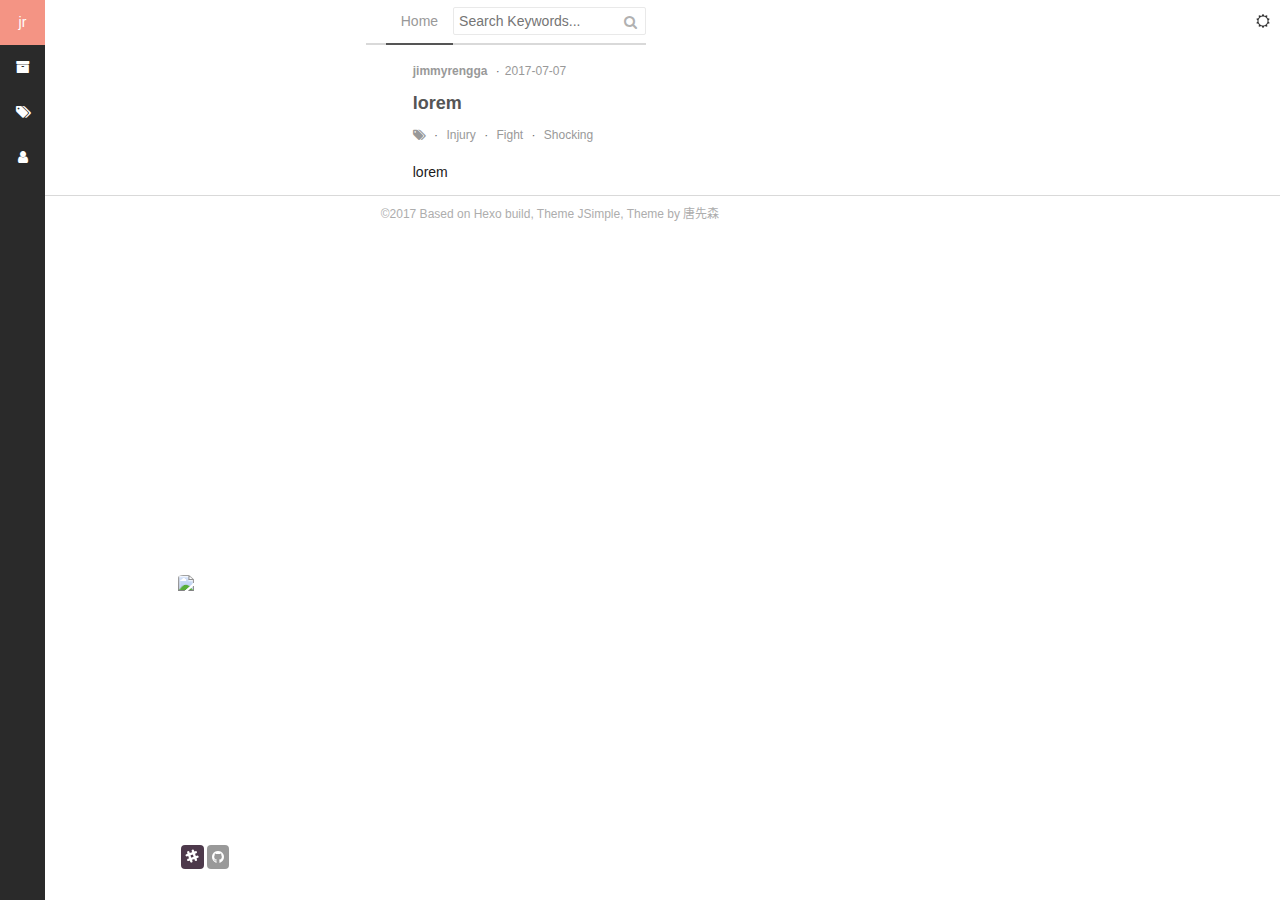
==== index.html @ e2e19367 "Site updated: 2017-07-07 08:53:59" ====
<!DOCTYPE HTML>
<html class="no-js" lang="zh-CN">
<head>
    <!--[if lte IE 9]>
<meta http-equiv="refresh" content="0;url=http://jimmyrengga.github.io/warn.html">
<![endif]-->
<meta charset="utf-8">

<meta http-equiv="X-UA-Compatible" content="IE=Edge">
<meta name="renderer" content="webkit">
<meta name="viewport" content="width=device-width, initial-scale=1.0,user-scalable=no">
<meta http-equiv="mobile-agent" content="format=html5; url=http://jimmyrengga.github.io">
<meta name="author" content="Jimmy Rengga">
<link rel="stylesheet" href="/css/SimpleStyle.css">

<link rel="shortcut icon" href="/images/favicon.ico">


<title>jimmyrengga&#39;s</title>

<meta name="keywords" content="undefined">

<meta name="description " content="null">
</head>
<body>
<div id="nav">
    <nav class="nav-menu">
        <a class="site-name current" href="/" title="jr">jr</a>
        <a class="site-index current" href="/"><i class="fa fa-home"></i><span>Home</span></a>
        <a href="/archives" title="Archives"><i class="fa fa-archives"></i><span>Archives</span></a>
        <a href="/tags" title="Tags"><i class="fa fa-tags"></i><span>Tags</span></a>
        <a href="/about" title="About"><i class="fa fa-user"></i><span>About</span></a>
    </nav>
</div>
<div class="nav-user">
    <a class="btn-search" href="#"><i class="fa fa-search"></i></a>
    <a class="btn-read-mode" href="#"><i class="fa fa-sun-o"></i></a>
</div>
<div id="wrapper" class="clearfix">
    <div id="body">
        <div class="main" id="main">
            <div id="cover">
    <div class="cover-img"></div>
    <div class="cover-info">
        <img class="avatar" width="100" src="https://www.gravatar.com/avatar/cb258a797e706558f2f74af4d07967ca" alt="avatar" />
        <h1>Sometimes Later Becomes Never</h1>
        <br/>
        <p>[at] jimmyrengga</p>
        <p>&nbsp;</p>
        <div class="cover-sns">
            <div class="btn btn-slack">
                <a href="https://join.slack.com/readseek/signup" target="_blank" rel="nofollow"><i class="fa fa-slack"></i></a>
            </div>
            <div class="btn btn-github">
                <a href="https://github.com/"  target="_blank" rel="nofollow"><i class="fa fa-github"></i></a>
            </div>
        </div>
    </div>
</div>
            <div class="page-title">
    <ul>
        <li class="active">
            <a href="/" data-name="Recent">Home</a>
        </li>
        
        <li class="page-search">
    <form id="search" class="search-form">
        <label for="s" class="sr-only">Search Keywords...</label>
        <input class="search-field" type="text" name="s" class="text" placeholder="Search Keywords..." />
        <button type="submit" class="search-form-submit" title="Search"><i class="fa fa-search"></i></button>
    </form>
    <div class="ins-search">
    <div class="ins-search-mask"></div>
    <div class="ins-search-container">
        <div class="ins-input-wrapper">
            <input type="text" class="ins-search-input" placeholder="Type something..."/>
            <span class="ins-close ins-selectable"><i class="fa fa-times-circle"></i></span>
        </div>
        <div class="ins-section-wrapper">
            <div class="ins-section-container"></div>
        </div>
    </div>
</div>
<script>
(function (window) {
    var INSIGHT_CONFIG = {
        TRANSLATION: {
            POSTS: 'Posts',
            PAGES: 'Pages',
            CATEGORIES: 'Categories',
            TAGS: 'Tags',
            UNTITLED: '(Untitled)',
        },
        ROOT_URL: '/',
        CONTENT_URL: '/content.json',
    };
    window.INSIGHT_CONFIG = INSIGHT_CONFIG;
})(window);
</script>
</li>

    </ul>
</div>
<div class="main-inner">
    
    
    
    
<article class="post">
    
    <div class="post-header">
        <div class="post-meta">
            <a href="about" target="_blank">
                <strong>jimmyrengga</strong>
            </a>
            <em>·</em>2017-07-07
        </div>
        <a class="post-title" href="/2017/07/07/lorem/" target="_blank" title="lorem">lorem</a>
        <div class="post-meta">
            <a href="/tags" target="_blank"><i class="fa fa-tags"></i></a>
            
                <em>·</em>
                <a href="http://jimmyrengga.github.io/tags/Injury/" target="_blank">Injury</a>
            
                <em>·</em>
                <a href="http://jimmyrengga.github.io/tags/Fight/" target="_blank">Fight</a>
            
                <em>·</em>
                <a href="http://jimmyrengga.github.io/tags/Shocking/" target="_blank">Shocking</a>
            
        </div>
    </div>
    <div class="post-desc">
        lorem
    </div>
</article>



    
    
</div>



        </div><!-- end #main-->
    </div><!-- end #body -->
    <footer class="footer">
    <div class="footer-inner">
        <p>
            ©2017 Based on <a href="http://hexo.io" target="_blank">Hexo</a> build, Theme&nbsp<a href="https://github.com/tangkunyin/hexo-theme-jsimple" target="_blank">JSimple</a>, 
            Theme by <a href="https://www.tangkunyin" target="_blank">唐先森</a>
        </p>
        
    </div>
</footer>
<script src="//cdn.bootcss.com/jquery/3.1.1/jquery.min.js"></script>
<script src="/js/InsightSearch.js"></script>
<script src="/js/SimpleCore.js"></script>

</div>
<div class="fixed-btn">
    <a class="btn-gotop" href="javascript:"> <i class="fa fa-angle-up"></i></a>
</div>
<script>
    $(function () {
        SimpleCore.init({
            buildingTime: '07/07/2017',
            current: $('.post-tags').length > 0 ? 'post' : 'archive',
            customImg: '/images/weixin-mp.png'
        });
    });
</script>
</body>
</html>
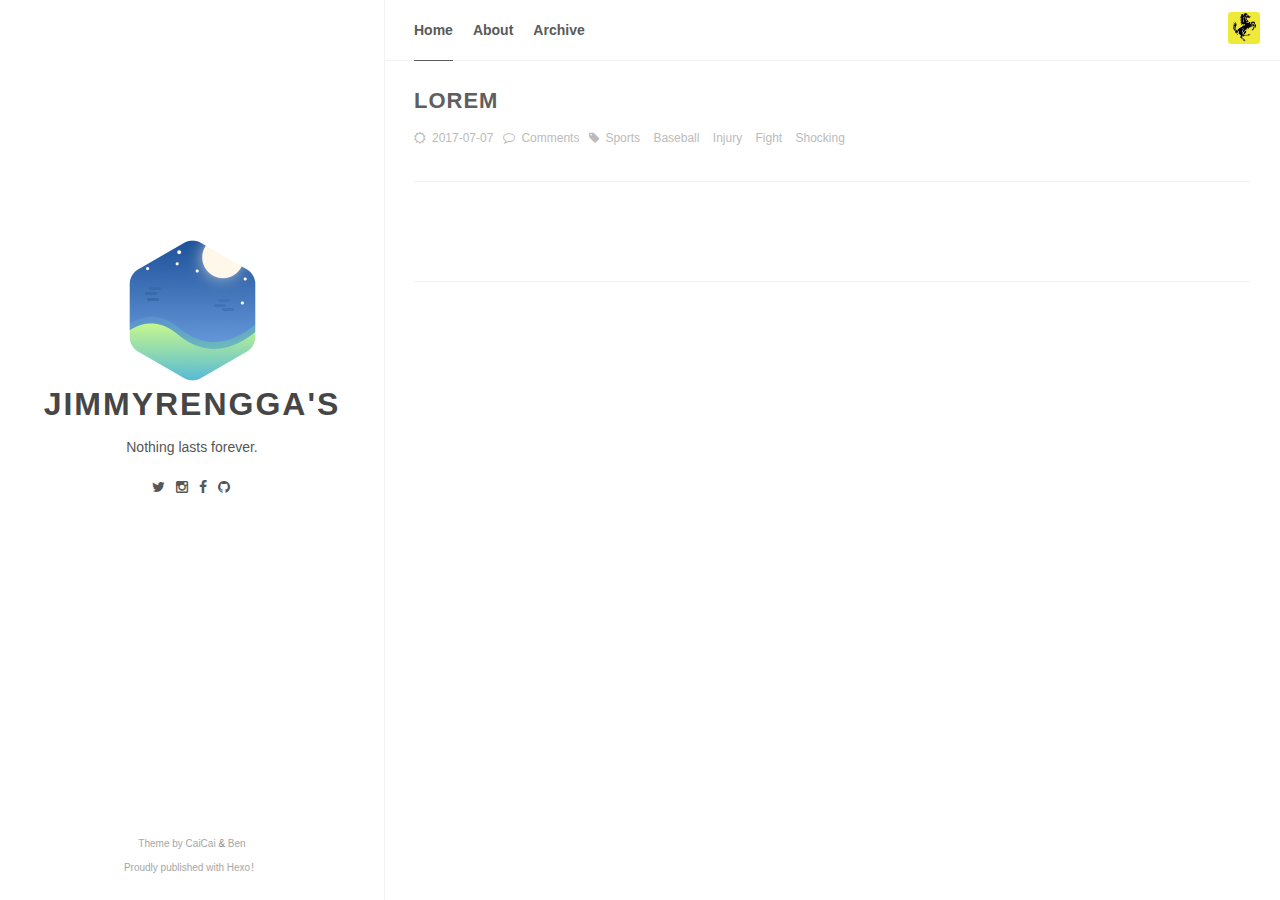
==== commit b0548fa2: "Site updated: 2017-07-08 17:51:43" ====
--- a/index.html
+++ b/index.html
@@ -1,175 +1 @@
-<!DOCTYPE HTML>
-<html class="no-js" lang="zh-CN">
-<head>
-    <!--[if lte IE 9]>
-<meta http-equiv="refresh" content="0;url=http://jimmyrengga.github.io/warn.html">
-<![endif]-->
-<meta charset="utf-8">
-
-<meta http-equiv="X-UA-Compatible" content="IE=Edge">
-<meta name="renderer" content="webkit">
-<meta name="viewport" content="width=device-width, initial-scale=1.0,user-scalable=no">
-<meta http-equiv="mobile-agent" content="format=html5; url=http://jimmyrengga.github.io">
-<meta name="author" content="Jimmy Rengga">
-<link rel="stylesheet" href="/css/SimpleStyle.css">
-
-<link rel="shortcut icon" href="/images/favicon.ico">
-
-
-<title>jimmyrengga&#39;s</title>
-
-<meta name="keywords" content="undefined">
-
-<meta name="description " content="null">
-</head>
-<body>
-<div id="nav">
-    <nav class="nav-menu">
-        <a class="site-name current" href="/" title="jr">jr</a>
-        <a class="site-index current" href="/"><i class="fa fa-home"></i><span>Home</span></a>
-        <a href="/archives" title="Archives"><i class="fa fa-archives"></i><span>Archives</span></a>
-        <a href="/tags" title="Tags"><i class="fa fa-tags"></i><span>Tags</span></a>
-        <a href="/about" title="About"><i class="fa fa-user"></i><span>About</span></a>
-    </nav>
-</div>
-<div class="nav-user">
-    <a class="btn-search" href="#"><i class="fa fa-search"></i></a>
-    <a class="btn-read-mode" href="#"><i class="fa fa-sun-o"></i></a>
-</div>
-<div id="wrapper" class="clearfix">
-    <div id="body">
-        <div class="main" id="main">
-            <div id="cover">
-    <div class="cover-img"></div>
-    <div class="cover-info">
-        <img class="avatar" width="100" src="https://www.gravatar.com/avatar/cb258a797e706558f2f74af4d07967ca" alt="avatar" />
-        <h1>Sometimes Later Becomes Never</h1>
-        <br/>
-        <p>[at] jimmyrengga</p>
-        <p>&nbsp;</p>
-        <div class="cover-sns">
-            <div class="btn btn-slack">
-                <a href="https://join.slack.com/readseek/signup" target="_blank" rel="nofollow"><i class="fa fa-slack"></i></a>
-            </div>
-            <div class="btn btn-github">
-                <a href="https://github.com/"  target="_blank" rel="nofollow"><i class="fa fa-github"></i></a>
-            </div>
-        </div>
-    </div>
-</div>
-            <div class="page-title">
-    <ul>
-        <li class="active">
-            <a href="/" data-name="Recent">Home</a>
-        </li>
-        
-        <li class="page-search">
-    <form id="search" class="search-form">
-        <label for="s" class="sr-only">Search Keywords...</label>
-        <input class="search-field" type="text" name="s" class="text" placeholder="Search Keywords..." />
-        <button type="submit" class="search-form-submit" title="Search"><i class="fa fa-search"></i></button>
-    </form>
-    <div class="ins-search">
-    <div class="ins-search-mask"></div>
-    <div class="ins-search-container">
-        <div class="ins-input-wrapper">
-            <input type="text" class="ins-search-input" placeholder="Type something..."/>
-            <span class="ins-close ins-selectable"><i class="fa fa-times-circle"></i></span>
-        </div>
-        <div class="ins-section-wrapper">
-            <div class="ins-section-container"></div>
-        </div>
-    </div>
-</div>
-<script>
-(function (window) {
-    var INSIGHT_CONFIG = {
-        TRANSLATION: {
-            POSTS: 'Posts',
-            PAGES: 'Pages',
-            CATEGORIES: 'Categories',
-            TAGS: 'Tags',
-            UNTITLED: '(Untitled)',
-        },
-        ROOT_URL: '/',
-        CONTENT_URL: '/content.json',
-    };
-    window.INSIGHT_CONFIG = INSIGHT_CONFIG;
-})(window);
-</script>
-</li>
-
-    </ul>
-</div>
-<div class="main-inner">
-    
-    
-    
-    
-<article class="post">
-    
-    <div class="post-header">
-        <div class="post-meta">
-            <a href="about" target="_blank">
-                <strong>jimmyrengga</strong>
-            </a>
-            <em>·</em>2017-07-07
-        </div>
-        <a class="post-title" href="/2017/07/07/lorem/" target="_blank" title="lorem">lorem</a>
-        <div class="post-meta">
-            <a href="/tags" target="_blank"><i class="fa fa-tags"></i></a>
-            
-                <em>·</em>
-                <a href="http://jimmyrengga.github.io/tags/Injury/" target="_blank">Injury</a>
-            
-                <em>·</em>
-                <a href="http://jimmyrengga.github.io/tags/Fight/" target="_blank">Fight</a>
-            
-                <em>·</em>
-                <a href="http://jimmyrengga.github.io/tags/Shocking/" target="_blank">Shocking</a>
-            
-        </div>
-    </div>
-    <div class="post-desc">
-        lorem
-    </div>
-</article>
-
-
-
-    
-    
-</div>
-
-
-
-        </div><!-- end #main-->
-    </div><!-- end #body -->
-    <footer class="footer">
-    <div class="footer-inner">
-        <p>
-            ©2017 Based on <a href="http://hexo.io" target="_blank">Hexo</a> build, Theme&nbsp<a href="https://github.com/tangkunyin/hexo-theme-jsimple" target="_blank">JSimple</a>, 
-            Theme by <a href="https://www.tangkunyin" target="_blank">唐先森</a>
-        </p>
-        
-    </div>
-</footer>
-<script src="//cdn.bootcss.com/jquery/3.1.1/jquery.min.js"></script>
-<script src="/js/InsightSearch.js"></script>
-<script src="/js/SimpleCore.js"></script>
-
-</div>
-<div class="fixed-btn">
-    <a class="btn-gotop" href="javascript:"> <i class="fa fa-angle-up"></i></a>
-</div>
-<script>
-    $(function () {
-        SimpleCore.init({
-            buildingTime: '07/07/2017',
-            current: $('.post-tags').length > 0 ? 'post' : 'archive',
-            customImg: '/images/weixin-mp.png'
-        });
-    });
-</script>
-</body>
-</html>+<!DOCTYPE html><html lang="zh-CN"><head><meta charset="utf-8"><meta name="X-UA-Compatible" content="IE=edge"><meta name="author" content="Author Name,name@example.com"><title>jimmyrengga's</title><meta name="description" content="A Blog Powered By Hexo"><meta name="keywords" content="Hexo,HTML,CSS,android,Linux"><meta content="width=device-width, initial-scale=1.0, maximum-scale=1.0, user-scalable=0" name="viewport"><meta content="yes" name="apple-mobile-web-app-capable"><meta content="black" name="apple-mobile-web-app-status-bar-style"><meta content="telephone=no" name="format-detection"><meta name="renderer" content="webkit"><link rel="short icon" href="/images/favicon.png" type="image/x-icon"><link rel="stylesheet" href="/css/style.css"><link rel="stylesheet" href="/css/blog_basic.css"><link rel="stylesheet" href="/css/font-awesome.min.css"><link rel="alternate" type="application/atom+xml" title="ATOM 1.0" href="/atom.xml"></head><body><div class="sidebar animated fadeInDown"><div class="logo-title"><div class="title"><img src="/images/logo@2x.png" style="width:127px;"><h3 title=""><a href="/">jimmyrengga's</a></h3><div class="description"><p>Nothing lasts forever.</p></div></div></div><ul class="social-links"><li><a href="https://twitter.com/jimmyrengga"><i class="fa fa-twitter"></i></a></li><li><a href="http://instagram.com/jimmyrengga"><i class="fa fa-instagram"></i></a></li><li><a href="http://facebook.com/jimmy.rengga"><i class="fa fa-facebook"></i></a></li><li><a href="http://github.com/jimmyrengga"><i class="fa fa-github"></i></a></li></ul><div class="footer"><a target="_blank" href="/"><span>Theme by </span></a><a href="https://www.caicai.me"> CaiCai </a><span>&</span><a href="https://github.com/Ben02/hexo-theme-Anatole"> Ben</a><div class="by_farbox"><a href="https://hexo.io/zh-cn/" target="_blank">Proudly published with Hexo&#65281;</a></div></div></div><div class="main"><div class="page-top animated fadeInDown"><div class="nav"><li><a href="/" class="current">Home</a></li><li><a href="/about">About</a></li><li><a href="/archives">Archive</a></li></div><div class="information"><div class="back_btn"><li><a onclick="window.history.go(-1)" style="display:none;" class="fa fa-chevron-left"> </a></li></div><div class="avatar"><img src="/images/favicon.png"></div></div></div><div class="autopagerize_page_element"><div class="content"><div class="post animated fadeInDown"><div class="post-title"><h3><a href="/2017/07/07/lorem/">lorem</a></h3></div><div class="post-content"><p></p></div><div class="post-footer"><div class="meta"><div class="info"><i class="fa fa-sun-o"></i><span class="date">2017-07-07</span><i class="fa fa-comment-o"></i><a href="/2017/07/07/lorem/#comments">Comments</a><i class="fa fa-tag"></i><a href="/categories/Sports/" title="Sports" class="tag">Sports </a><a href="/categories/Sports/Baseball/" title="Baseball" class="tag">Baseball </a><a href="/tags/Injury/" title="Injury" class="tag">Injury </a><a href="/tags/Fight/" title="Fight" class="tag">Fight </a><a href="/tags/Shocking/" title="Shocking" class="tag">Shocking </a></div></div></div></div><div class="pagination"><ul class="clearfix"></ul></div></div></div></div><script src="/js/jquery.js"></script><script src="/js/jquery-migrate-1.2.1.min.js"></script><script src="/js/jquery.appear.js"></script></body></html>--- a/css/style.css
+++ b/css/style.css
@@ -0,0 +1,561 @@
+@charset "UTF-8";
+html {
+  background-color: #fff;
+  -webkit-font-smoothing: antialiased; }
+
+body {
+  color: rgba(0, 0, 0, 0.5);
+  font-family: 'PingHei', 'PingFang SC', Helvetica Neue, 'Work Sans', 'Hiragino Sans GB', 'Microsoft YaHei', SimSun, sans-serif;
+  font-size: 15px;
+  width: 100%;
+  margin: 0 auto 30px auto;
+  background-color: #fff; }
+
+p {
+  line-height: 1.9em;
+  font-weight: 400;
+  font-size: 14px; }
+
+a {
+  text-decoration: none; }
+
+a:link, a:visited {
+  opacity: 1;
+  -webkit-transition: all .15s linear;
+  -moz-transition: all .15s linear;
+  -o-transition: all .15s linear;
+  -ms-transition: all .15s linear;
+  transition: all .15s linear;
+  color: #424242; }
+
+a:hover, a:active {
+  color: #4786D6; }
+
+/*basic styles ends*/
+/*animation starts*/
+.animated {
+  -webkit-animation-fill-mode: both;
+  -moz-animation-fill-mode: both;
+  -ms-animation-fill-mode: both;
+  -o-animation-fill-mode: both;
+  animation-fill-mode: both;
+  -webkit-animation-duration: 1s;
+  -moz-animation-duration: 1s;
+  -ms-animation-duration: 1s;
+  -o-animation-duration: 1s;
+  animation-duration: 1s; }
+
+.animated.hinge {
+  -webkit-animation-duration: 1s;
+  -moz-animation-duration: 1s;
+  -ms-animation-duration: 1s;
+  -o-animation-duration: 1s;
+  animation-duration: 1s; }
+
+@-webkit-keyframes fadeInDown {
+  0% {
+    opacity: 0;
+    -webkit-transform: translateY(-20px); }
+  100% {
+    opacity: 1;
+    -webkit-transform: translateY(0); } }
+
+@-moz-keyframes fadeInDown {
+  0% {
+    opacity: 0;
+    -moz-transform: translateY(-20px); }
+  100% {
+    opacity: 1;
+    -moz-transform: translateY(0); } }
+
+@-o-keyframes fadeInDown {
+  0% {
+    opacity: 0;
+    -o-transform: translateY(-20px); }
+  100% {
+    opacity: 1;
+    -o-transform: translateY(0); } }
+
+@keyframes fadeInDown {
+  0% {
+    opacity: 0;
+    transform: translateY(-20px); }
+  100% {
+    opacity: 1;
+    transform: translateY(0); } }
+
+.fadeInDown {
+  -webkit-animation-name: fadeInDown;
+  -moz-animation-name: fadeInDown;
+  -o-animation-name: fadeInDown;
+  animation-name: fadeInDown; }
+
+/*animation ends*/
+.content {
+  height: auto;
+  float: right;
+  width: 70%;
+  margin-top: 60px; }
+
+.page-top {
+  width: 70%;
+  position: fixed;
+  right: 0;
+  z-index: 3;
+  background-color: #fff;
+  height: 60px;
+  border-bottom: 1px solid #f2f2f2; }
+  .page-top .nav {
+    list-style: none;
+    padding: 18px 30px;
+    float: left;
+    font-size: 14px;
+    font-weight: bold; }
+    .page-top .nav li {
+      position: relative;
+      display: initial;
+      padding-right: 20px; }
+    .page-top .nav a {
+      color: #5A5A5A; }
+    .page-top .nav a:hover {
+      color: #4786D6; }
+    .page-top .nav a.current {
+      color: #5A5A5A;
+      padding-bottom: 22px;
+      border-bottom: 1px solid #5A5A5A; }
+  .page-top .information {
+    float: right;
+    padding-top: 12px;
+    padding-right: 20px; }
+    .page-top .information .avatar {
+      float: right; }
+      .page-top .information .avatar img {
+        width: 32px;
+        height: 32px;
+        border-radius: 10%; }
+    .page-top .information .back_btn {
+      float: left;
+      padding-top: 5px;
+      margin-right: -10px; }
+      .page-top .information .back_btn li {
+        display: initial;
+        padding-right: 40px; }
+
+.sidebar {
+  width: 30%;
+  -webkit-background-size: cover;
+  background-size: cover;
+  background-color: #fff;
+  height: 100%;
+  transition: 0.8s;
+  top: 0;
+  left: 0;
+  position: fixed;
+  z-index: 4;
+  border-right: 1px solid #f2f2f2; }
+  .sidebar .logo-title {
+    text-align: center;
+    padding-top: 240px; }
+    .sidebar .logo-title .description {
+      font-size: 14px;
+      color: #565654; }
+    .sidebar .logo-title .logo {
+      margin: 0 auto; }
+    .sidebar .logo-title .title h3 {
+      text-transform: uppercase;
+      font-size: 2rem;
+      font-weight: bold;
+      letter-spacing: 2px;
+      line-height: 1;
+      margin: 0; }
+    .sidebar .logo-title .title a {
+      text-decoration: none;
+      color: #464646;
+      font-size: 2rem;
+      font-weight: bold; }
+  .sidebar .social-links {
+    list-style: none;
+    padding: 0;
+    font-size: 14px;
+    text-align: center; }
+    .sidebar .social-links i {
+      margin-right: 3px; }
+    .sidebar .social-links li {
+      display: inline;
+      padding: 0 4px;
+      line-height: 0; }
+    .sidebar .social-links a {
+      color: #565654; }
+    .sidebar .social-links a:hover {
+      color: #4786D6; }
+
+.post {
+  background-color: #FFF;
+  margin: 30px; }
+  .post .post-title h1 {
+    text-transform: uppercase;
+    font-size: 30px;
+    letter-spacing: 5px;
+    line-height: 1; }
+  .post .post-title h2 {
+    text-transform: uppercase;
+    letter-spacing: 1px;
+    font-size: 28px;
+    line-height: 1;
+    font-weight: 600;
+    color: #5f5f5f; }
+  .post .post-title h3 {
+    text-transform: uppercase;
+    letter-spacing: 1px;
+    line-height: 1;
+    font-weight: 600;
+    color: #464646;
+    font-size: 22px;
+    margin: 0; }
+  .post .post-title a {
+    text-decoration: none;
+    letter-spacing: 1px;
+    color: #5f5f5f; }
+    .post .post-title a:hover {
+      text-decoration: underline; }
+  .post .post-content a {
+    text-decoration: none;
+    letter-spacing: 1px;
+    color: #4786D6; }
+  .post .post-content a:hover {
+    color: #2F69B3; }
+  .post .post-content h3 {
+    color: #5F5F5F;
+    font-size: 22px;
+    font-weight: 600; }
+  .post .post-content h4 {
+    color: #5F5F5F;
+    font-size: 16px; }
+  .post .post-footer {
+    padding: 0 0 30px 0;
+    border-bottom: 1px solid #f2f2f2; }
+    .post .post-footer .meta {
+      max-width: 100%;
+      height: 25px;
+      color: #bbbbbb; }
+      .post .post-footer .meta .info {
+        float: left;
+        font-size: 12px; }
+        .post .post-footer .meta .info .date {
+          margin-right: 10px; }
+      .post .post-footer .meta a {
+        text-decoration: none;
+        color: #bbbbbb;
+        padding-right: 10px; }
+        .post .post-footer .meta a:hover {
+          color: #4786D6; }
+      .post .post-footer .meta i {
+        margin-right: 6px; }
+    .post .post-footer .tags {
+      padding-bottom: 15px;
+      font-size: 13px; }
+      .post .post-footer .tags ul {
+        list-style-type: none;
+        display: inline;
+        margin: 0;
+        padding: 0; }
+        .post .post-footer .tags ul li {
+          list-style-type: none;
+          margin: 0;
+          padding-right: 5px;
+          display: inline; }
+      .post .post-footer .tags a {
+        text-decoration: none;
+        color: rgba(0, 0, 0, 0.44);
+        font-weight: 400; }
+        .post .post-footer .tags a:hover {
+          text-decoration: none; }
+
+.pagination {
+  margin: 30px;
+  padding: 0px 0 56px 0;
+  border-bottom: 1px solid #f2f2f2; }
+  .pagination ul {
+    list-style: none;
+    margin: 0;
+    padding: 0;
+    height: 13px; }
+    .pagination ul li {
+      margin: 0 2px 0 2px;
+      display: inline;
+      line-height: 1; }
+      .pagination ul li a {
+        text-decoration: none; }
+  .pagination .pre {
+    float: left; }
+  .pagination .next {
+    float: right; }
+
+.like-reblog-buttons {
+  float: right; }
+
+.like-button {
+  float: right;
+  padding: 0 0 0 10px; }
+
+.reblog-button {
+  float: right;
+  padding: 0; }
+
+#install-btn {
+  position: fixed;
+  bottom: 0px;
+  right: 6px; }
+
+#disqus_thread {
+  margin: 30px;
+  border-bottom: 1px solid #f2f2f2; }
+
+.footer {
+  clear: both;
+  text-align: center;
+  font-size: 10px;
+  margin: 0 auto;
+  bottom: 0;
+  position: absolute;
+  width: 100%;
+  padding-bottom: 20px; }
+  .footer a {
+    color: #A6A6A6; }
+  .footer a:hover {
+    color: #4786D6; }
+
+/*for archive*/
+.archive {
+  width: 100%; }
+
+.list-with-title {
+  font-size: 14px;
+  margin: 30px;
+  padding: 0; }
+  .list-with-title li {
+    list-style-type: none;
+    padding: 0; }
+  .list-with-title .listing-title {
+    font-size: 24px;
+    color: #666666;
+    font-weight: 600;
+    line-height: 2.2em; }
+  .list-with-title .listing {
+    padding: 0; }
+    .list-with-title .listing .listing-post {
+      padding-bottom: 5px; }
+      .list-with-title .listing .listing-post .post-time {
+        float: right;
+        color: #C5C5C5; }
+      .list-with-title .listing .listing-post a {
+        color: #8F8F8F; }
+        .list-with-title .listing .listing-post a:hover {
+          color: #4786D6; }
+
+/* share */
+.share {
+  margin: 0px 30px;
+  display: inline-flex; }
+
+.evernote {
+  width: 32px;
+  height: 32px;
+  border-radius: 300px;
+  background-color: #3E3E3E;
+  margin-right: 5px; }
+  .evernote a {
+    color: #fff;
+    padding: 11px;
+    font-size: 12px; }
+  .evernote a:hover {
+    color: #ED6243;
+    padding: 11px; }
+
+.weibo {
+  width: 32px;
+  height: 32px;
+  border-radius: 300px;
+  background-color: #ED6243;
+  margin-right: 5px; }
+  .weibo a {
+    color: #fff;
+    padding: 9px; }
+  .weibo a:hover {
+    color: #BD4226; }
+
+.twitter {
+  width: 32px;
+  height: 32px;
+  border-radius: 300px;
+  background-color: #59C0FD;
+  margin-right: 5px; }
+  .twitter a {
+    color: #fff;
+    padding: 9px; }
+  .twitter a:hover {
+    color: #4B9ECE; }
+
+/* about */
+.about {
+  margin: 30px; }
+  .about h3 {
+    font-size: 22px; }
+
+/* links*/
+.links {
+  margin: 30px; }
+  .links h3 {
+    font-size: 22px; }
+  .links a {
+    cursor: pointer; }
+
+/* 评论样式 */
+.comment-count {
+  color: #666; }
+
+.tab-community {
+  color: #666; }
+
+.read_more {
+  font-size: 14px; }
+
+.back-button {
+  padding-top: 30px;
+  max-width: 100px;
+  padding-left: 40px;
+  float: left; }
+
+/* 默认评论样式 */
+#fb_comments_container {
+  margin: 30px; }
+
+/* 按钮样式 */
+a.btn {
+  color: #868686;
+  font-weight: 400; }
+
+.btn {
+  display: inline-block;
+  position: relative;
+  outline: 0;
+  color: rgba(0, 0, 0, 0.44);
+  background: transparent;
+  font-size: 14px;
+  text-align: center;
+  text-decoration: none;
+  cursor: pointer;
+  border: 1px solid rgba(0, 0, 0, 0.15);
+  white-space: nowrap;
+  font-weight: 400;
+  font-style: normal;
+  border-radius: 999em; }
+
+.btn:hover {
+  display: inline-block;
+  position: relative;
+  outline: 0px;
+  color: #464545;
+  background: transparent;
+  font-size: 14px;
+  text-align: center;
+  text-decoration: none;
+  cursor: pointer;
+  border: 1px solid #464545;
+  white-space: nowrap;
+  font-weight: 400;
+  font-style: normal;
+  border-radius: 999em; }
+
+[role="back"] {
+  padding: 0.5em 1.25em;
+  line-height: 1.666em; }
+
+[role="home"] {
+  padding: 0.5em 1.25em;
+  line-height: 1.666em; }
+
+[role="navigation"] {
+  padding: 0.5em 1.25em;
+  line-height: 1.666em; }
+
+[role="tags"] {
+  padding: 6px 12px; }
+
+/* Menu样式 */
+.menu {
+  float: right;
+  padding-top: 30px; }
+  .menu .btn-down {
+    margin: 0px; }
+    .menu .btn-down li {
+      list-style: none;
+      width: 100px; }
+      .menu .btn-down li a {
+        display: inline-block;
+        position: relative;
+        padding: 0.5em 1.25em;
+        outline: 0;
+        color: rgba(0, 0, 0, 0.44);
+        background: transparent;
+        font-size: 14px;
+        text-align: center;
+        text-decoration: none;
+        cursor: pointer;
+        border: 1px solid rgba(0, 0, 0, 0.15);
+        white-space: nowrap;
+        font-weight: 400;
+        font-style: normal;
+        border-radius: 999em;
+        margin-top: 5px; }
+        .menu .btn-down li a:hover {
+          position: relative;
+          padding: 0.5em 1.25em;
+          outline: 0;
+          color: #fff;
+          background: #3CBD10;
+          font-size: 14px;
+          text-align: center;
+          text-decoration: none;
+          cursor: pointer;
+          border: 1px solid rgba(0, 0, 0, 0.15);
+          white-space: nowrap;
+          font-weight: 400;
+          font-style: normal;
+          border-radius: 999em;
+          margin-top: 5px; }
+  .menu .btn-down div {
+    position: absolute;
+    visibility: hidden;
+    width: 100px;
+    float: right; }
+
+.page_404 {
+  text-align: center;
+  padding-top: 50px; }
+
+@media screen and (max-width: 960px) {
+  .sidebar {
+    width: 100%;
+    position: absolute;
+    border-right: none;
+    z-index: 1; }
+    .sidebar .logo-title {
+      padding-top: 120px; }
+      .sidebar .logo-title .title img {
+        width: 100px; }
+      .sidebar .logo-title .title h3 {
+        font-size: 20px; }
+  .page-top {
+    width: 100%; }
+  .post-title h3 {
+    line-height: 1.6; }
+  .content {
+    margin-top: 420px;
+    width: 100%;
+    z-index: 2;
+    position: absolute; }
+  .footer {
+    display: none; }
+  .share {
+    display: grid; } }
--- a/css/blog_basic.css
+++ b/css/blog_basic.css
@@ -0,0 +1,522 @@
+.post-content .tip {
+  position: relative;
+  margin: 2em 0;
+  padding: 12px 24px 12px 30px;
+  border-left: 4px solid #f66;
+  border-top-right-radius: 2px;
+  border-bottom-right-radius: 2px;
+  background-color: #f8f8f8
+}
+
+.post-content .tip br {
+  /**display: none**/
+}
+
+.post-content .tip:before {
+  position: absolute;
+  top: 14px;
+  left: -12px;
+  content: "!";
+  width: 20px;
+  height: 20px;
+  border-radius: 100%;
+  color: #fff;
+  font-size: 14px;
+  line-height: 20px;
+  font-weight: bold;
+  text-align: center;
+  background-color: #f66;
+  font-family: 'Dosis', 'Source Sans Pro', 'Helvetica Neue', Arial, sans-serif
+}
+
+.content > .post > .post-content > p {
+  word-wrap: break-word;
+  word-break: break-all;
+}
+
+#ds-thread,#disqus_thread,#cloud-tie-wrapper {
+  margin: 0 30px!important
+}
+
+pre {
+  font-size: 0.8em!important;
+  background-color: #f8f8f8!important;
+  font-family: 'Roboto Mono','Lucida Console','Trebuchet MS','Courier New', Monaco, courier,'PingFang SC','Hiragino Sans GB','Microsoft Jhenghei','Microsoft YaHei', monospace!important
+}
+
+figure.highlight {
+  position: relative!important;
+  margin: 1em 0!important;
+  border-radius: 2px!important;
+  line-height: 1.1em!important;
+  background-color: #f8f8f8!important;
+  overflow-x: auto!important
+}
+
+figure.highlight table,figure.highlight tr,figure.highlight td {
+  width: 100%!important;
+  border-collapse: collapse!important;
+  padding: 0!important;
+  margin: 0!important
+}
+
+figure.highlight .gutter {
+  display: none!important
+}
+
+figure.highlight .code pre {
+  padding: 1.2em 1.4em!important;
+  line-height: 1.5em!important;
+  margin: 0!important
+}
+
+figure.highlight.html .code:after,figure.highlight.js .code:after,figure.highlight.bash .code:after,figure.highlight.css .code:after,figure.highlight.scss .code:after,figure.highlight.diff .code:after,figure.highlight.java .code:after,figure.highlight.xml .code:after,figure.highlight.python .code:after,figure.highlight.json .code:after,figure.highlight.swift .code:after,figure.highlight.ruby .code:after,figure.highlight.perl .code:after,figure.highlight.php .code:after,figure.highlight.c .code:after,figure.highlight.cpp .code:after {
+  position: absolute!important;
+  top: 0!important;
+  right: 0!important;
+  color: #ccc!important;
+  text-align: right!important;
+  font-size: 0.75em!important;
+  padding: 5px 10px 0!important;
+  line-height: 15px!important;
+  height: 15px!important;
+  font-weight: 600!important
+}
+
+figure.highlight.html .code:after {
+  content: "HTML"
+}
+
+figure.highlight.js .code:after {
+  content: "JS"
+}
+
+figure.highlight.bash .code:after {
+  content: "BASH"
+}
+
+figure.highlight.css .code:after {
+  content: "CSS"
+}
+
+figure.highlight.scss .code:after {
+  content: "SCSS"
+}
+
+figure.highlight.diff .code:after {
+  content: "DIFF"
+}
+
+figure.highlight.java .code:after {
+  content: "JAVA"
+}
+
+figure.highlight.xml .code:after {
+  content: "XML"
+}
+
+figure.highlight.python .code:after {
+  content: "PYTHON"
+}
+
+figure.highlight.json .code:after {
+  content: "JSON"
+}
+
+figure.highlight.swift .code:after {
+  content: "SWIFT"
+}
+
+figure.highlight.ruby .code:after {
+  content: "RUBY"
+}
+
+figure.highlight.perl .code:after {
+  content: "PERL"
+}
+
+figure.highlight.php .code:after {
+  content: "PHP"
+}
+
+figure.highlight.c .code:after {
+  content: "C"
+}
+
+figure.highlight.java .code:after {
+  content: "JAVA"
+}
+
+figure.highlight.cpp .code:after {
+  content: "CPP"
+}
+
+figure.highlight.cpp .code:after {
+  content: 'C++'
+}
+
+pre {
+  color: #525252!important
+}
+
+pre .function .keyword,pre .constant {
+  color: #0092db!important
+}
+
+pre .keyword,pre .attribute {
+  color: #e96900!important
+}
+
+pre .number,pre .literal {
+  color: #ae81ff!important
+}
+
+pre .tag,pre .tag .title,pre .change,pre .winutils,pre .flow,pre .lisp .title,pre .clojure .built_in,pre .nginx .title,pre .tex .special {
+  color: #2973b7!important
+}
+
+pre .symbol,pre .symbol .string,pre .value,pre .regexp {
+  color: #42b983!important
+}
+
+pre .title {
+  color: #83B917!important
+}
+
+pre .tag .value,pre .string,pre .subst,pre .haskell .type,pre .preprocessor,pre .ruby .class .parent,pre .built_in,pre .sql .aggregate,pre .django .template_tag,pre .django .variable,pre .smalltalk .class,pre .javadoc,pre .django .filter .argument,pre .smalltalk .localvars,pre .smalltalk .array,pre .attr_selector,pre .pseudo,pre .addition,pre .stream,pre .envvar,pre .apache .tag,pre .apache .cbracket,pre .tex .command,pre .prompt {
+  color: #42b983!important
+}
+
+pre .comment,pre .java .annotation,pre .python .decorator,pre .template_comment,pre .pi,pre .doctype,pre .shebang,pre .apache .sqbracket,pre .tex .formula {
+  color: #b3b3b3!important
+}
+
+pre .deletion {
+  color: #BA4545!important
+}
+
+pre .coffeescript .javascript,pre .javascript .xml,pre .tex .formula,pre .xml .javascript,pre .xml .vbscript,pre .xml .css,pre .xml .cdata {
+  opacity: 0.5!important
+}
+
+html {
+  height: 100%;
+  max-height: 100%;
+  padding: 0;
+  margin: 0; }
+
+  body {
+    padding: 0;
+    margin: 0;
+    line-height: 1.6em; }
+
+    .clear {
+      clear: both;
+      display: block;
+      overflow: hidden;
+      visibility: hidden;
+      width: 0;
+      height: 0; }
+
+      h1, h2, h3, h4, h5, h6 {
+        text-rendering: optimizeLegibility;
+        line-height: 1;
+        margin: 2rem 0; }
+
+        h1 {
+          font-size: 2.1rem;
+          line-height: 1.2em; }
+
+          h2 {
+            font-size: 1.9rem;
+            line-height: 1.2em; }
+
+            h3 {
+              font-size: 1.75rem; }
+
+              h4 {
+                font-size: 1.3rem; }
+
+                h5 {
+                  font-size: 1.3rem; }
+
+                  h6 {
+                    font-size: 1.3rem; }
+
+                    img {
+                      max-width: 100%;
+                      height: auto; }
+
+                      p, ul, ol, dl {
+                        margin: 1em 0; }
+
+                        ol ol, ul ul, ul ol, ol ul {
+                          margin: 0.4em 0; }
+
+                          ul p, ol p, li p, .content li p, blockquote p, .content blockquote p,
+                          .post blockquote p, .post li p {
+                            margin: 0;
+                            overflow: visible; }
+
+                            a img {
+                              border: none; }
+
+dl dt {
+  float: left;
+  width: 180px;
+  overflow: hidden;
+  clear: left;
+  text-align: right;
+  text-overflow: ellipsis;
+  white-space: nowrap;
+  font-weight: bold;
+  margin-bottom: 1em; }
+
+  dl dd {
+    margin-left: 200px;
+    margin-bottom: 1em; }
+
+    hr {
+      display: block;
+      height: 1px;
+      border: 0;
+      border-top: 1px solid #efefef;
+      margin: 3.2em 0;
+      padding: 0; }
+
+      blockquote {
+        box-sizing: border-box;
+        margin: 1.6em 0 1.6em -2.2em;
+        padding: 0 0 0 1.6em;
+        border-left: #4a4a4a 0.4em solid; }
+
+        blockquote p {
+          margin: 0.8em 0; }
+
+          blockquote small {
+            display: inline-block;
+            margin: 0.8em 0 0.8em 1.5em;
+            font-size: 0.9em;
+            color: #ccc; }
+
+            blockquote small:before {
+              content: '\2014 \00A0'; }
+
+              blockquote cite {
+                font-weight: bold; }
+
+                blockquote cite a {
+                  font-weight: normal; }
+
+                  mark {
+                    background-color: #ffc336; }
+
+                    code, tt {
+                      padding: 1px 3px;
+                      font-family: Inconsolata, monospace, sans-serif;
+                      font-size: 0.85em;
+                      white-space: pre-wrap;
+                      border: 1px solid #E3EDF3;
+                      background: #f7f7f9;
+                      color: #d14;
+                      border-radius: 2px; }
+/**
+                      pre {
+                        -moz-box-sizing: border-box;
+                        box-sizing: border-box;
+                        margin: 1.6em 0;
+                        border: 1px solid #E3EDF3;
+                        width: 100%;
+                        padding: 10px;
+                        font-family: Inconsolata, monospace, sans-serif;
+                        font-size: 0.9em;
+                        white-space: pre;
+                        overflow: auto;
+                        background: #F7FAFB;
+                        border-radius: 3px; }
+
+                        pre code, tt {
+                          font-size: inherit;
+                          white-space: -moz-pre-wrap;
+                          white-space: pre-wrap;
+                          background: transparent;
+                          border: none;
+                          color: #333;
+                          padding: 0; }
+
+                          kbd {
+                            display: inline-block;
+                            margin-bottom: 0.4em;
+                            padding: 1px 8px;
+                            border: #ccc 1px solid;
+                            color: #666;
+                            text-shadow: #fff 0 1px 0;
+                            font-size: 0.9em;
+                            font-weight: bold;
+                            background: #f4f4f4;
+                            border-radius: 4px;
+                            box-shadow: 0 1px 0 rgba(0, 0, 0, 0.2), 0 1px 0 0 white inset; }
+
+                            table {
+                              -moz-box-sizing: border-box;
+                              box-sizing: border-box;
+                              margin: 1em 0;
+                              width: 100%;
+                              max-width: 100%;
+                              border-width: 1px;
+                              border-style: solid;
+                              background-color: transparent; }
+
+                              table, table tr, table tr td, table tr th {
+                                border-color: #e5e5e5; }
+
+                                table th {
+                                  color: #666666;
+                                  background-color: #fdfdfd; }
+
+                                  tr th {
+                                    border-bottom-width: 1px;
+                                    border-bottom-style: solid;
+                                    text-align: left; }
+
+                                    tr th, tr td {
+                                      padding: 5px 20px;
+                                      border-right: 1px solid;
+                                      font-size: 1rem; }
+
+                                      tr th:last-child, tr td:last-child {
+                                        border-right: 0px; }
+
+                                        table th {
+                                          font-weight: bold; }
+
+                                          table tbody > tr:nth-child(odd) > td, table tbody > tr:nth-child(odd) > th {
+                                            background-color: #f9f9f9; }
+
+                                            .gist {
+                                              font-size: 12px; }
+                                              .gist table {
+                                                margin: 0;
+                                                width: auto; }
+                                                .gist table pre {
+                                                  font-size: 12px; }
+                                                  .gist table .line-numbers {
+                                                    font-size: 12px; }
+**/
+
+.toc {
+  border: 1px solid #f0f0f0;
+  margin-bottom: 20px;
+  padding: 10px 30px; }
+
+  #fb_comments_container {
+    overflow: hidden;
+    margin: 0 auto; }
+    #fb_comments_container #fb_comments {
+      list-style-type: none;
+      padding: 0; }
+      #fb_comments_container #fb_comments h1 {
+        font-size: 1.3em; }
+        #fb_comments_container #fb_comments h2 {
+          font-size: 1.2em; }
+          #fb_comments_container #fb_comments h3 {
+            font-size: 1.1em; }
+            #fb_comments_container #fb_comments h4, #fb_comments_container #fb_comments h5,
+            #fb_comments_container #fb_comments h6 {
+              font-size: 1.05em; }
+              #fb_comments_container #fb_comments .comment {
+                position: relative;
+                padding: 25px 0;
+                border-bottom: 1px solid rgba(150, 150, 150, 0.2);
+                *border-bottom: 1px solid #f0f0f0; }
+                #fb_comments_container #fb_comments .comment .avatar {
+                  position: absolute;
+                  top: 25px;
+                  left: 0;
+                  width: 50px;
+                  float: left; }
+                  #fb_comments_container #fb_comments .comment .avatar img {
+                    width: 48px;
+                    border: none;
+                    border-radius: 5px;
+                    margin: 0; }
+                #fb_comments_container #fb_comments .comment .comment_body,
+                #fb_comments_container #fb_comments .comment .c_content {
+                  margin-left: 70px;
+                  display: block; }
+                  #fb_comments_container #fb_comments .comment .comment_body p,
+                  #fb_comments_container #fb_comments .comment .c_content p {
+                    margin: 5px 0 15px 0;
+                    padding: 0;
+                    line-height: 1.8; }
+                    #fb_comments_container #fb_comments .comment .comment_body .author,
+                    #fb_comments_container #fb_comments .comment .c_content .author {
+                      line-height: 1.5em;
+                      margin: 0;
+                      padding: 0; }
+                      #fb_comments_container #fb_comments .comment .comment_body .author b,
+                      #fb_comments_container #fb_comments .comment .c_content .author b {
+                        color: #555; }
+                        #fb_comments_container #fb_comments .comment .comment_body .author small,
+                        #fb_comments_container #fb_comments .comment .c_content .author small {
+                          font-weight: normal;
+                          padding-left: 10px;
+                          font-size: 0.7em;
+                          color: #666; }
+
+#fb_new_comment {
+  padding-bottom: 50px; }
+  #fb_new_comment textarea {
+    border-radius: 5px;
+    height: 80px;
+    width: 98%;
+    padding: 5px;
+    font-size: 1em;
+    border: 1px solid rgba(150, 150, 150, 0.5);
+    *border: 1px solid #a8a8a8;
+    line-height: 1.5; }
+    #fb_new_comment .comment_error {
+      color: red;
+      text-align: center;
+      display: block;
+      font-size: 0.8em;
+      padding-top: 1em; }
+      #fb_new_comment .c_button:hover {
+        background: #E60900;
+        color: #fff;
+        text-decoration: none; }
+        #fb_new_comment .c_button, #fb_new_comment #c_submit {
+          cursor: pointer;
+          font-family: "Hiragino Sans GB", "Microsoft YaHei", sans-serif;
+          font-size: 1em;
+          line-height: 1.3em;
+          letter-spacing: 1px;
+          border-radius: 5px;
+          padding: 5px 5px 2px 5px; }
+          #fb_new_comment .input_body {
+            margin-top: 10px; }
+            #fb_new_comment .input_body ul {
+              list-style: none;
+              padding: 5px 0;
+              margin: auto 0; }
+              #fb_new_comment .input_body ul li {
+                float: left;
+                margin-right: 2.2%;
+                *margin-right: 22px; }
+                #fb_new_comment .input_body ul li label {
+                  line-height: 1em; }
+                  #fb_new_comment .input_body ul li input {
+                    border-radius: 5px;
+                    border: 1px solid #ddd;
+                    padding: 5px;
+                    background: rgba(255, 255, 255, 0.5);
+                    margin: 0 0 10px 0; }
+
+#SwfStore_farbox_0 {
+  height: 0;
+  overflow: hidden; }
+
+  @media screen and (max-width: 320px) {
+    #fb_comments .c_content, #fb_comments .comment_body {
+      margin-left: 57px;   }
+}
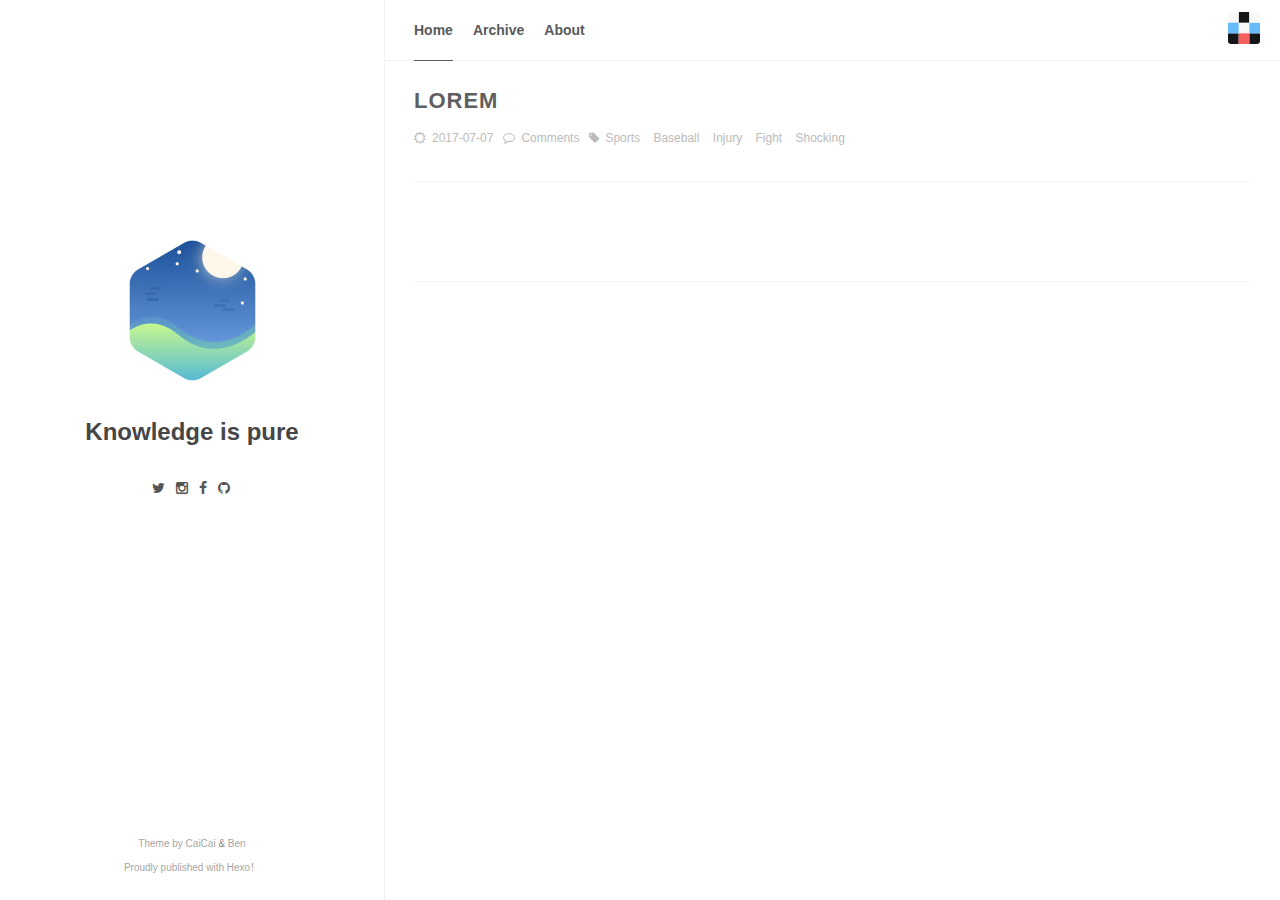
==== commit 00fcfdac: "Site updated: 2017-07-09 01:13:00" ====
--- a/index.html
+++ b/index.html
@@ -1 +1 @@
-<!DOCTYPE html><html lang="zh-CN"><head><meta charset="utf-8"><meta name="X-UA-Compatible" content="IE=edge"><meta name="author" content="Author Name,name@example.com"><title>jimmyrengga's</title><meta name="description" content="A Blog Powered By Hexo"><meta name="keywords" content="Hexo,HTML,CSS,android,Linux"><meta content="width=device-width, initial-scale=1.0, maximum-scale=1.0, user-scalable=0" name="viewport"><meta content="yes" name="apple-mobile-web-app-capable"><meta content="black" name="apple-mobile-web-app-status-bar-style"><meta content="telephone=no" name="format-detection"><meta name="renderer" content="webkit"><link rel="short icon" href="/images/favicon.png" type="image/x-icon"><link rel="stylesheet" href="/css/style.css"><link rel="stylesheet" href="/css/blog_basic.css"><link rel="stylesheet" href="/css/font-awesome.min.css"><link rel="alternate" type="application/atom+xml" title="ATOM 1.0" href="/atom.xml"></head><body><div class="sidebar animated fadeInDown"><div class="logo-title"><div class="title"><img src="/images/logo@2x.png" style="width:127px;"><h3 title=""><a href="/">jimmyrengga's</a></h3><div class="description"><p>Nothing lasts forever.</p></div></div></div><ul class="social-links"><li><a href="https://twitter.com/jimmyrengga"><i class="fa fa-twitter"></i></a></li><li><a href="http://instagram.com/jimmyrengga"><i class="fa fa-instagram"></i></a></li><li><a href="http://facebook.com/jimmy.rengga"><i class="fa fa-facebook"></i></a></li><li><a href="http://github.com/jimmyrengga"><i class="fa fa-github"></i></a></li></ul><div class="footer"><a target="_blank" href="/"><span>Theme by </span></a><a href="https://www.caicai.me"> CaiCai </a><span>&</span><a href="https://github.com/Ben02/hexo-theme-Anatole"> Ben</a><div class="by_farbox"><a href="https://hexo.io/zh-cn/" target="_blank">Proudly published with Hexo&#65281;</a></div></div></div><div class="main"><div class="page-top animated fadeInDown"><div class="nav"><li><a href="/" class="current">Home</a></li><li><a href="/about">About</a></li><li><a href="/archives">Archive</a></li></div><div class="information"><div class="back_btn"><li><a onclick="window.history.go(-1)" style="display:none;" class="fa fa-chevron-left"> </a></li></div><div class="avatar"><img src="/images/favicon.png"></div></div></div><div class="autopagerize_page_element"><div class="content"><div class="post animated fadeInDown"><div class="post-title"><h3><a href="/2017/07/07/lorem/">lorem</a></h3></div><div class="post-content"><p></p></div><div class="post-footer"><div class="meta"><div class="info"><i class="fa fa-sun-o"></i><span class="date">2017-07-07</span><i class="fa fa-comment-o"></i><a href="/2017/07/07/lorem/#comments">Comments</a><i class="fa fa-tag"></i><a href="/categories/Sports/" title="Sports" class="tag">Sports </a><a href="/categories/Sports/Baseball/" title="Baseball" class="tag">Baseball </a><a href="/tags/Injury/" title="Injury" class="tag">Injury </a><a href="/tags/Fight/" title="Fight" class="tag">Fight </a><a href="/tags/Shocking/" title="Shocking" class="tag">Shocking </a></div></div></div></div><div class="pagination"><ul class="clearfix"></ul></div></div></div></div><script src="/js/jquery.js"></script><script src="/js/jquery-migrate-1.2.1.min.js"></script><script src="/js/jquery.appear.js"></script></body></html>+<!DOCTYPE html><html lang="zh-CN"><head><meta charset="utf-8"><meta name="X-UA-Compatible" content="IE=edge"><meta name="author" content="Author Jimmy Rengga, rengga.jimmy@gmail.com"><title>jimmyrengga's</title><meta name="description" content="A Blog Powered By Hexo"><meta name="keywords" content="Hexo,Java,Spring"><meta content="width=device-width, initial-scale=1.0, maximum-scale=1.0, user-scalable=0" name="viewport"><meta content="yes" name="apple-mobile-web-app-capable"><meta content="black" name="apple-mobile-web-app-status-bar-style"><meta content="telephone=no" name="format-detection"><meta name="renderer" content="webkit"><link rel="short icon" href="/images/favicon.ico" type="image/x-icon"><link rel="stylesheet" href="/css/style.css"><link rel="stylesheet" href="/css/blog_basic.css"><link rel="stylesheet" href="/css/font-awesome.min.css"><link rel="alternate" type="application/atom+xml" title="ATOM 1.0" href="/atom.xml"></head><body><div class="sidebar animated fadeInDown"><div class="logo-title"><div class="title"><img src="/images/logo@2x.png" style="width:127px;"><h4 title=""><a href="/">Knowledge is pure</a></h4></div></div><ul class="social-links"><li><a href="https://twitter.com/jimmyrengga"><i class="fa fa-twitter"></i></a></li><li><a href="http://instagram.com/jimmyrengga"><i class="fa fa-instagram"></i></a></li><li><a href="http://facebook.com/jimmy.rengga"><i class="fa fa-facebook"></i></a></li><li><a href="http://github.com/jimmyrengga"><i class="fa fa-github"></i></a></li></ul><div class="footer"><a target="_blank" href="/"><span>Theme by </span></a><a href="https://www.caicai.me"> CaiCai </a><span>&</span><a href="https://github.com/Ben02/hexo-theme-Anatole"> Ben</a><div class="by_farbox"><a href="https://hexo.io/zh-cn/" target="_blank">Proudly published with Hexo&#65281;</a></div></div></div><div class="main"><div class="page-top animated fadeInDown"><div class="nav"><li><a href="/" class="current">Home</a></li><li><a href="/archives">Archive</a></li><li><a href="/about">About</a></li></div><div class="information"><div class="back_btn"><li><a onclick="window.history.go(-1)" style="display:none;" class="fa fa-chevron-left"> </a></li></div><div class="avatar"><img src="/images/favicon.png"></div></div></div><div class="autopagerize_page_element"><div class="content"><div class="post animated fadeInDown"><div class="post-title"><h3><a href="/2017/07/07/lorem/">lorem</a></h3></div><div class="post-content"><p></p></div><div class="post-footer"><div class="meta"><div class="info"><i class="fa fa-sun-o"></i><span class="date">2017-07-07</span><i class="fa fa-comment-o"></i><a href="/2017/07/07/lorem/#comments">Comments</a><i class="fa fa-tag"></i><a href="/categories/Sports/" title="Sports" class="tag">Sports </a><a href="/categories/Sports/Baseball/" title="Baseball" class="tag">Baseball </a><a href="/tags/Injury/" title="Injury" class="tag">Injury </a><a href="/tags/Fight/" title="Fight" class="tag">Fight </a><a href="/tags/Shocking/" title="Shocking" class="tag">Shocking </a></div></div></div></div><div class="pagination"><ul class="clearfix"></ul></div></div></div></div><script src="/js/jquery.js"></script><script src="/js/jquery-migrate-1.2.1.min.js"></script><script src="/js/jquery.appear.js"></script></body></html>--- a/css/style.css
+++ b/css/style.css
@@ -171,7 +171,7 @@
     .sidebar .logo-title .title a {
       text-decoration: none;
       color: #464646;
-      font-size: 2rem;
+      font-size: 1.5rem;
       font-weight: bold; }
   .sidebar .social-links {
     list-style: none;
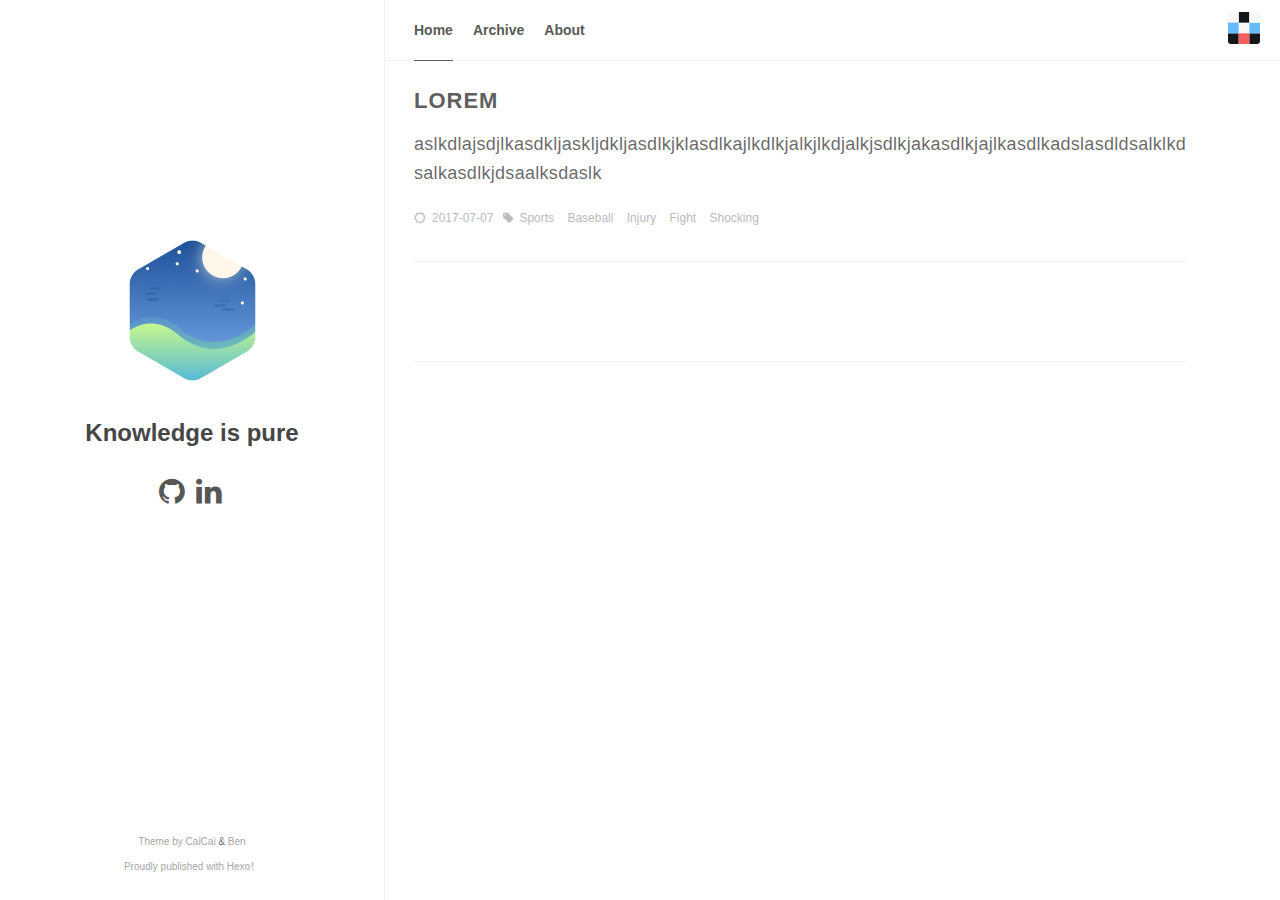
==== commit a69630bf: "Site updated: 2017-07-09 01:51:02" ====
--- a/index.html
+++ b/index.html
@@ -1 +1,2 @@
-<!DOCTYPE html><html lang="zh-CN"><head><meta charset="utf-8"><meta name="X-UA-Compatible" content="IE=edge"><meta name="author" content="Author Jimmy Rengga, rengga.jimmy@gmail.com"><title>jimmyrengga's</title><meta name="description" content="A Blog Powered By Hexo"><meta name="keywords" content="Hexo,Java,Spring"><meta content="width=device-width, initial-scale=1.0, maximum-scale=1.0, user-scalable=0" name="viewport"><meta content="yes" name="apple-mobile-web-app-capable"><meta content="black" name="apple-mobile-web-app-status-bar-style"><meta content="telephone=no" name="format-detection"><meta name="renderer" content="webkit"><link rel="short icon" href="/images/favicon.ico" type="image/x-icon"><link rel="stylesheet" href="/css/style.css"><link rel="stylesheet" href="/css/blog_basic.css"><link rel="stylesheet" href="/css/font-awesome.min.css"><link rel="alternate" type="application/atom+xml" title="ATOM 1.0" href="/atom.xml"></head><body><div class="sidebar animated fadeInDown"><div class="logo-title"><div class="title"><img src="/images/logo@2x.png" style="width:127px;"><h4 title=""><a href="/">Knowledge is pure</a></h4></div></div><ul class="social-links"><li><a href="https://twitter.com/jimmyrengga"><i class="fa fa-twitter"></i></a></li><li><a href="http://instagram.com/jimmyrengga"><i class="fa fa-instagram"></i></a></li><li><a href="http://facebook.com/jimmy.rengga"><i class="fa fa-facebook"></i></a></li><li><a href="http://github.com/jimmyrengga"><i class="fa fa-github"></i></a></li></ul><div class="footer"><a target="_blank" href="/"><span>Theme by </span></a><a href="https://www.caicai.me"> CaiCai </a><span>&</span><a href="https://github.com/Ben02/hexo-theme-Anatole"> Ben</a><div class="by_farbox"><a href="https://hexo.io/zh-cn/" target="_blank">Proudly published with Hexo&#65281;</a></div></div></div><div class="main"><div class="page-top animated fadeInDown"><div class="nav"><li><a href="/" class="current">Home</a></li><li><a href="/archives">Archive</a></li><li><a href="/about">About</a></li></div><div class="information"><div class="back_btn"><li><a onclick="window.history.go(-1)" style="display:none;" class="fa fa-chevron-left"> </a></li></div><div class="avatar"><img src="/images/favicon.png"></div></div></div><div class="autopagerize_page_element"><div class="content"><div class="post animated fadeInDown"><div class="post-title"><h3><a href="/2017/07/07/lorem/">lorem</a></h3></div><div class="post-content"><p></p></div><div class="post-footer"><div class="meta"><div class="info"><i class="fa fa-sun-o"></i><span class="date">2017-07-07</span><i class="fa fa-comment-o"></i><a href="/2017/07/07/lorem/#comments">Comments</a><i class="fa fa-tag"></i><a href="/categories/Sports/" title="Sports" class="tag">Sports </a><a href="/categories/Sports/Baseball/" title="Baseball" class="tag">Baseball </a><a href="/tags/Injury/" title="Injury" class="tag">Injury </a><a href="/tags/Fight/" title="Fight" class="tag">Fight </a><a href="/tags/Shocking/" title="Shocking" class="tag">Shocking </a></div></div></div></div><div class="pagination"><ul class="clearfix"></ul></div></div></div></div><script src="/js/jquery.js"></script><script src="/js/jquery-migrate-1.2.1.min.js"></script><script src="/js/jquery.appear.js"></script></body></html>+<!DOCTYPE html><html lang="zh-CN"><head><meta charset="utf-8"><meta name="X-UA-Compatible" content="IE=edge"><meta name="author" content="Author Jimmy Rengga, rengga.jimmy@gmail.com"><title>jimmyrengga's</title><meta name="description" content="A Blog Powered By Hexo"><meta name="keywords" content="Hexo,Java,Spring"><meta content="width=device-width, initial-scale=1.0, maximum-scale=1.0, user-scalable=0" name="viewport"><meta content="yes" name="apple-mobile-web-app-capable"><meta content="black" name="apple-mobile-web-app-status-bar-style"><meta content="telephone=no" name="format-detection"><meta name="renderer" content="webkit"><link rel="short icon" href="/images/favicon.ico" type="image/x-icon"><link rel="stylesheet" href="/css/style.css"><link rel="stylesheet" href="/css/blog_basic.css"><link rel="stylesheet" href="/css/font-awesome.min.css"><link rel="alternate" type="application/atom+xml" title="ATOM 1.0" href="/atom.xml"></head><body><div class="sidebar animated fadeInDown"><div class="logo-title"><div class="title"><img src="/images/logo@2x.png" style="width:127px;"><h4 title=""><a href="/">Knowledge is pure</a></h4></div></div><ul class="social-links"><li><a href="http://github.com/jimmyrengga"><i class="fa fa-github"></i></a></li><li><a href="https://linkedin.com/in/jimmyrengga"><i class="fa fa-linkedin"></i></a></li></ul><div class="footer"><a target="_blank" href="/"><span>Theme by </span></a><a href="https://www.caicai.me"> CaiCai </a><span>&</span><a href="https://github.com/Ben02/hexo-theme-Anatole"> Ben</a><div class="by_farbox"><a href="https://hexo.io/zh-cn/" target="_blank">Proudly published with Hexo&#65281;</a></div></div></div><div class="main"><div class="page-top animated fadeInDown"><div class="nav"><li><a href="/" class="current">Home</a></li><li><a href="/archives">Archive</a></li><li><a href="/about">About</a></li></div><div class="information"><div class="back_btn"><li><a onclick="window.history.go(-1)" style="display:none;" class="fa fa-chevron-left"> </a></li></div><div class="avatar"><img src="/images/favicon.png"></div></div></div><div class="autopagerize_page_element"><div class="content"><div class="post animated fadeInDown"><div class="post-title"><h3><a href="/2017/07/07/lorem/">lorem</a></h3></div><div class="post-content"><p>aslkdlajsdjlkasdkljaskljdkljasdlkjklasdlkajlkdlkjalkjlkdjalkjsdlkjakasdlkjajlkasdlkadslasdldsalklkdsalkasdlkjdsaalksdaslk
+</p></div><div class="post-footer"><div class="meta"><div class="info"><i class="fa fa-sun-o"></i><span class="date">2017-07-07</span><i class="fa fa-tag"></i><a href="/categories/Sports/" title="Sports" class="tag">Sports </a><a href="/categories/Sports/Baseball/" title="Baseball" class="tag">Baseball </a><a href="/tags/Injury/" title="Injury" class="tag">Injury </a><a href="/tags/Fight/" title="Fight" class="tag">Fight </a><a href="/tags/Shocking/" title="Shocking" class="tag">Shocking </a></div></div></div></div><div class="pagination"><ul class="clearfix"></ul></div></div></div></div><script src="/js/jquery.js"></script><script src="/js/jquery-migrate-1.2.1.min.js"></script><script src="/js/jquery.appear.js"></script></body></html>--- a/css/style.css
+++ b/css/style.css
@@ -4,17 +4,18 @@
   -webkit-font-smoothing: antialiased; }
 
 body {
-  color: rgba(0, 0, 0, 0.5);
+  color: rgba(0, 0, 0, 0.6);
   font-family: 'PingHei', 'PingFang SC', Helvetica Neue, 'Work Sans', 'Hiragino Sans GB', 'Microsoft YaHei', SimSun, sans-serif;
-  font-size: 15px;
+  font-size: 16px;
   width: 100%;
   margin: 0 auto 30px auto;
   background-color: #fff; }
 
 p {
-  line-height: 1.9em;
-  font-weight: 400;
-  font-size: 14px; }
+  line-height: 1.6em;
+  font-weight: 500;
+  font-size: 18px;
+  letter-spacing: 0.3px; }
 
 a {
   text-decoration: none; }
@@ -94,7 +95,8 @@
 .content {
   height: auto;
   float: right;
-  width: 70%;
+  width: 65%;
+  margin-right: 5%;
   margin-top: 60px; }
 
 .page-top {
@@ -176,7 +178,7 @@
   .sidebar .social-links {
     list-style: none;
     padding: 0;
-    font-size: 14px;
+    font-size: 30px;
     text-align: center; }
     .sidebar .social-links i {
       margin-right: 3px; }
@@ -361,7 +363,7 @@
 .evernote {
   width: 32px;
   height: 32px;
-  border-radius: 300px;
+  border-radius: 10%;
   background-color: #3E3E3E;
   margin-right: 5px; }
   .evernote a {
@@ -387,7 +389,7 @@
 .twitter {
   width: 32px;
   height: 32px;
-  border-radius: 300px;
+  border-radius: 10%;
   background-color: #59C0FD;
   margin-right: 5px; }
   .twitter a {
@@ -556,6 +558,4 @@
     z-index: 2;
     position: absolute; }
   .footer {
-    display: none; }
-  .share {
-    display: grid; } }
+    display: none; } }
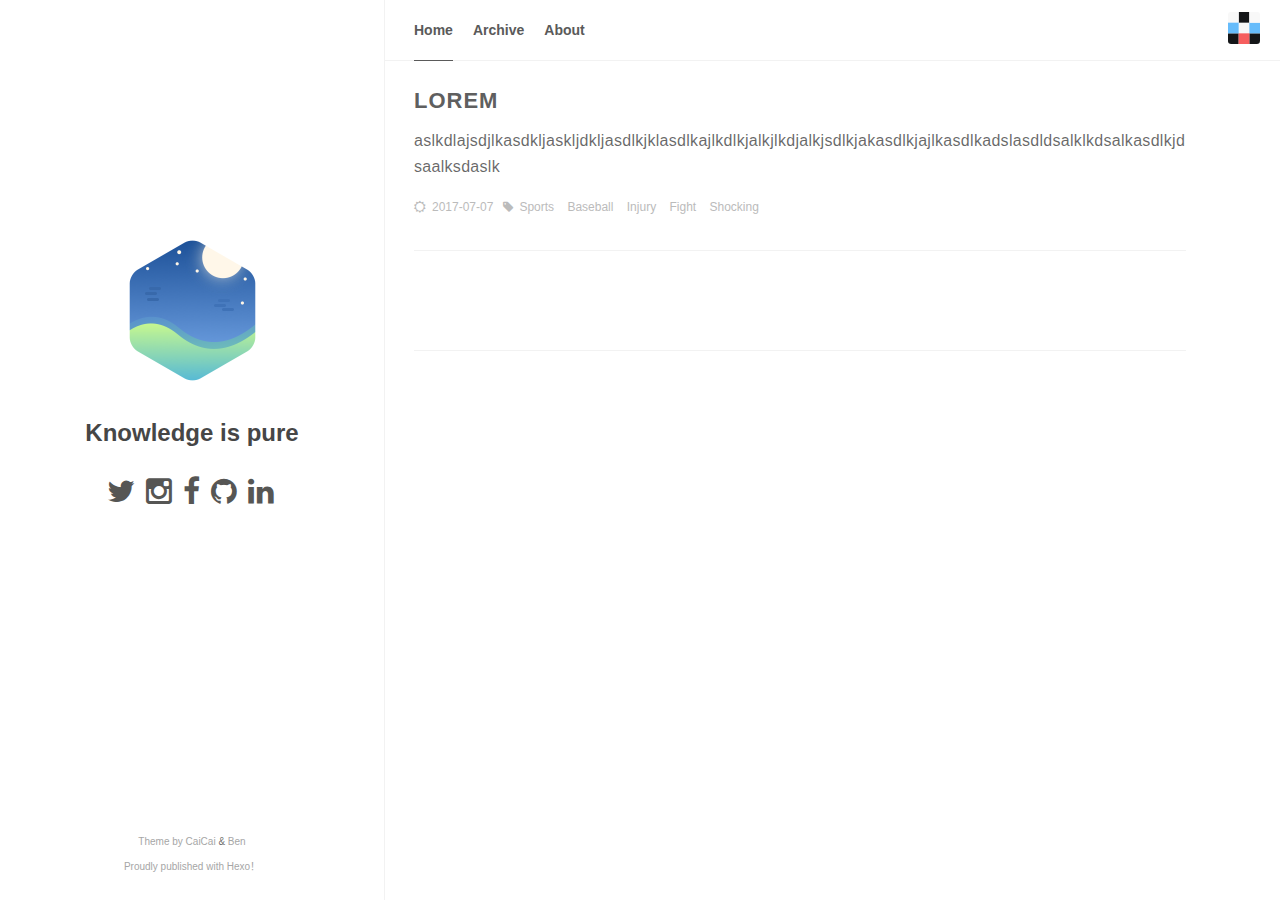
==== commit 29d44f23: "Site updated: 2017-07-09 22:10:59" ====
--- a/index.html
+++ b/index.html
@@ -1,2 +1,2 @@
-<!DOCTYPE html><html lang="zh-CN"><head><meta charset="utf-8"><meta name="X-UA-Compatible" content="IE=edge"><meta name="author" content="Author Jimmy Rengga, rengga.jimmy@gmail.com"><title>jimmyrengga's</title><meta name="description" content="A Blog Powered By Hexo"><meta name="keywords" content="Hexo,Java,Spring"><meta content="width=device-width, initial-scale=1.0, maximum-scale=1.0, user-scalable=0" name="viewport"><meta content="yes" name="apple-mobile-web-app-capable"><meta content="black" name="apple-mobile-web-app-status-bar-style"><meta content="telephone=no" name="format-detection"><meta name="renderer" content="webkit"><link rel="short icon" href="/images/favicon.ico" type="image/x-icon"><link rel="stylesheet" href="/css/style.css"><link rel="stylesheet" href="/css/blog_basic.css"><link rel="stylesheet" href="/css/font-awesome.min.css"><link rel="alternate" type="application/atom+xml" title="ATOM 1.0" href="/atom.xml"></head><body><div class="sidebar animated fadeInDown"><div class="logo-title"><div class="title"><img src="/images/logo@2x.png" style="width:127px;"><h4 title=""><a href="/">Knowledge is pure</a></h4></div></div><ul class="social-links"><li><a href="http://github.com/jimmyrengga"><i class="fa fa-github"></i></a></li><li><a href="https://linkedin.com/in/jimmyrengga"><i class="fa fa-linkedin"></i></a></li></ul><div class="footer"><a target="_blank" href="/"><span>Theme by </span></a><a href="https://www.caicai.me"> CaiCai </a><span>&</span><a href="https://github.com/Ben02/hexo-theme-Anatole"> Ben</a><div class="by_farbox"><a href="https://hexo.io/zh-cn/" target="_blank">Proudly published with Hexo&#65281;</a></div></div></div><div class="main"><div class="page-top animated fadeInDown"><div class="nav"><li><a href="/" class="current">Home</a></li><li><a href="/archives">Archive</a></li><li><a href="/about">About</a></li></div><div class="information"><div class="back_btn"><li><a onclick="window.history.go(-1)" style="display:none;" class="fa fa-chevron-left"> </a></li></div><div class="avatar"><img src="/images/favicon.png"></div></div></div><div class="autopagerize_page_element"><div class="content"><div class="post animated fadeInDown"><div class="post-title"><h3><a href="/2017/07/07/lorem/">lorem</a></h3></div><div class="post-content"><p>aslkdlajsdjlkasdkljaskljdkljasdlkjklasdlkajlkdlkjalkjlkdjalkjsdlkjakasdlkjajlkasdlkadslasdldsalklkdsalkasdlkjdsaalksdaslk
+<!DOCTYPE html><html lang="zh-CN"><head><meta charset="utf-8"><meta name="X-UA-Compatible" content="IE=edge"><meta name="author" content="Author Jimmy Rengga, rengga.jimmy@gmail.com"><title>jimmyrengga's</title><meta name="description" content="A Blog Powered By Hexo"><meta name="keywords" content="Hexo,Java,Spring"><meta content="width=device-width, initial-scale=1.0, maximum-scale=1.0, user-scalable=0" name="viewport"><meta content="yes" name="apple-mobile-web-app-capable"><meta content="black" name="apple-mobile-web-app-status-bar-style"><meta content="telephone=no" name="format-detection"><meta name="renderer" content="webkit"><link rel="short icon" href="/images/favicon.ico" type="image/x-icon"><link rel="stylesheet" href="/css/style.css"><link rel="stylesheet" href="/css/blog_basic.css"><link rel="stylesheet" href="/css/font-awesome.min.css"><link rel="alternate" type="application/atom+xml" title="ATOM 1.0" href="/atom.xml"></head><body><div class="sidebar animated fadeInDown"><div class="logo-title"><div class="title"><img src="/images/logo@2x.png" style="width:127px;"><h4 title=""><a href="/">Knowledge is pure</a></h4></div></div><ul class="social-links"><li><a href="https://twitter.com/jimmyrengga"><i class="fa fa-twitter"></i></a></li><li><a href="http://instagram.com/jimmyrengga"><i class="fa fa-instagram"></i></a></li><li><a href="http://facebook.com/jimmy.rengga"><i class="fa fa-facebook"></i></a></li><li><a href="http://github.com/jimmyrengga"><i class="fa fa-github"></i></a></li><li><a href="https://linkedin.com/in/jimmyrengga"><i class="fa fa-linkedin"></i></a></li></ul><div class="footer"><a target="_blank" href="/"><span>Theme by </span></a><a href="https://www.caicai.me"> CaiCai </a><span>&</span><a href="https://github.com/Ben02/hexo-theme-Anatole"> Ben</a><div class="by_farbox"><a href="https://hexo.io/zh-cn/" target="_blank">Proudly published with Hexo&#65281;</a></div></div></div><div class="main"><div class="page-top animated fadeInDown"><div class="nav"><li><a href="/" class="current">Home</a></li><li><a href="/archives">Archive</a></li><li><a href="/about">About</a></li></div><div class="information"><div class="back_btn"><li><a onclick="window.history.go(-1)" style="display:none;" class="fa fa-chevron-left"> </a></li></div><div class="avatar"><img src="/images/favicon.png"></div></div></div><div class="autopagerize_page_element"><div class="content"><div class="post animated fadeInDown"><div class="post-title"><h3><a href="/2017/07/07/lorem/">lorem</a></h3></div><div class="post-content"><p>aslkdlajsdjlkasdkljaskljdkljasdlkjklasdlkajlkdlkjalkjlkdjalkjsdlkjakasdlkjajlkasdlkadslasdldsalklkdsalkasdlkjdsaalksdaslk
 </p></div><div class="post-footer"><div class="meta"><div class="info"><i class="fa fa-sun-o"></i><span class="date">2017-07-07</span><i class="fa fa-tag"></i><a href="/categories/Sports/" title="Sports" class="tag">Sports </a><a href="/categories/Sports/Baseball/" title="Baseball" class="tag">Baseball </a><a href="/tags/Injury/" title="Injury" class="tag">Injury </a><a href="/tags/Fight/" title="Fight" class="tag">Fight </a><a href="/tags/Shocking/" title="Shocking" class="tag">Shocking </a></div></div></div></div><div class="pagination"><ul class="clearfix"></ul></div></div></div></div><script src="/js/jquery.js"></script><script src="/js/jquery-migrate-1.2.1.min.js"></script><script src="/js/jquery.appear.js"></script></body></html>--- a/css/style.css
+++ b/css/style.css
@@ -14,7 +14,7 @@
 p {
   line-height: 1.6em;
   font-weight: 500;
-  font-size: 18px;
+  font-size: 16px;
   letter-spacing: 0.3px; }
 
 a {
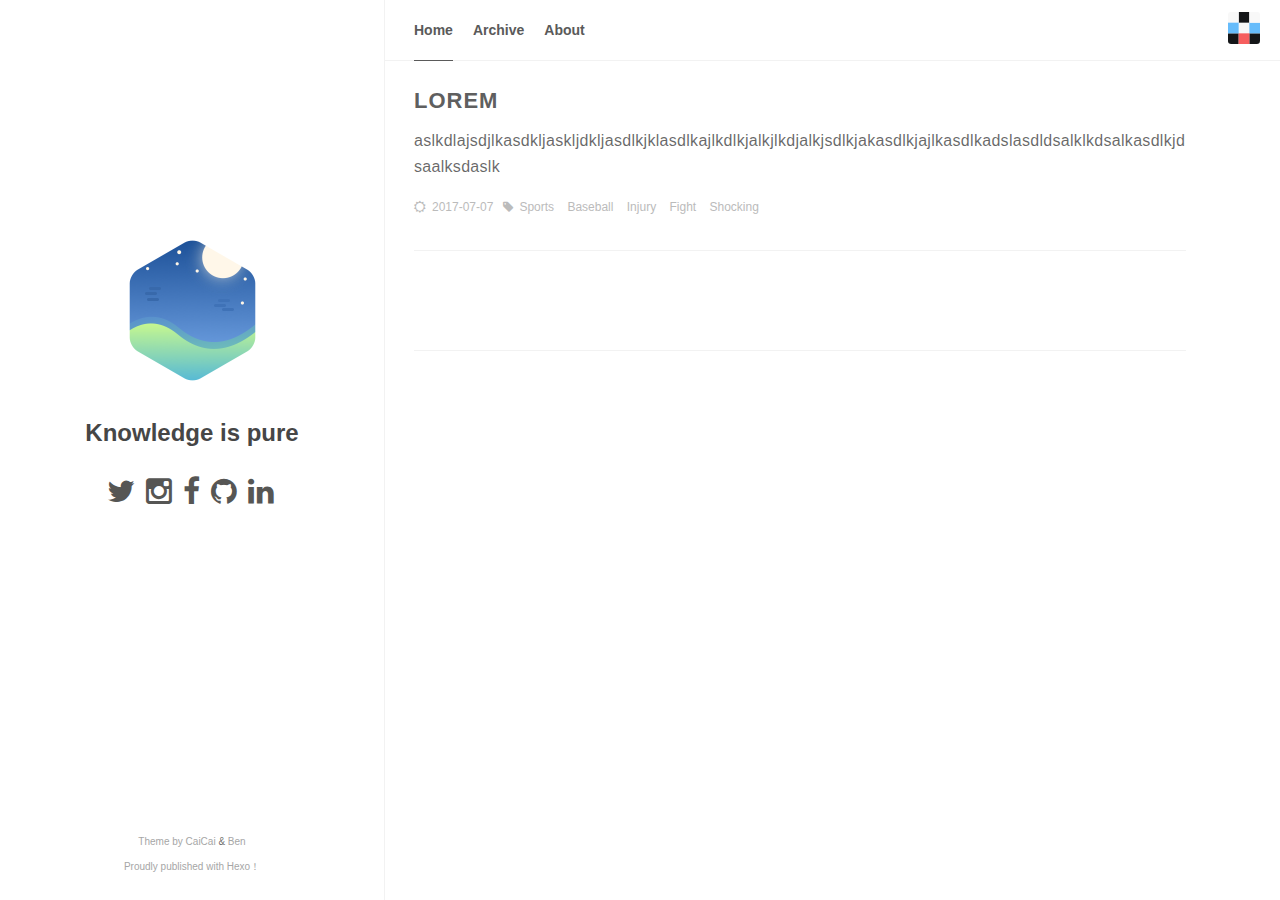
==== commit 90ef15d3: "Site updated: 2017-07-09 22:12:26" ====
--- a/index.html
+++ b/index.html
@@ -1,2 +1,2 @@
-<!DOCTYPE html><html lang="zh-CN"><head><meta charset="utf-8"><meta name="X-UA-Compatible" content="IE=edge"><meta name="author" content="Author Jimmy Rengga, rengga.jimmy@gmail.com"><title>jimmyrengga's</title><meta name="description" content="A Blog Powered By Hexo"><meta name="keywords" content="Hexo,Java,Spring"><meta content="width=device-width, initial-scale=1.0, maximum-scale=1.0, user-scalable=0" name="viewport"><meta content="yes" name="apple-mobile-web-app-capable"><meta content="black" name="apple-mobile-web-app-status-bar-style"><meta content="telephone=no" name="format-detection"><meta name="renderer" content="webkit"><link rel="short icon" href="/images/favicon.ico" type="image/x-icon"><link rel="stylesheet" href="/css/style.css"><link rel="stylesheet" href="/css/blog_basic.css"><link rel="stylesheet" href="/css/font-awesome.min.css"><link rel="alternate" type="application/atom+xml" title="ATOM 1.0" href="/atom.xml"></head><body><div class="sidebar animated fadeInDown"><div class="logo-title"><div class="title"><img src="/images/logo@2x.png" style="width:127px;"><h4 title=""><a href="/">Knowledge is pure</a></h4></div></div><ul class="social-links"><li><a href="https://twitter.com/jimmyrengga"><i class="fa fa-twitter"></i></a></li><li><a href="http://instagram.com/jimmyrengga"><i class="fa fa-instagram"></i></a></li><li><a href="http://facebook.com/jimmy.rengga"><i class="fa fa-facebook"></i></a></li><li><a href="http://github.com/jimmyrengga"><i class="fa fa-github"></i></a></li><li><a href="https://linkedin.com/in/jimmyrengga"><i class="fa fa-linkedin"></i></a></li></ul><div class="footer"><a target="_blank" href="/"><span>Theme by </span></a><a href="https://www.caicai.me"> CaiCai </a><span>&</span><a href="https://github.com/Ben02/hexo-theme-Anatole"> Ben</a><div class="by_farbox"><a href="https://hexo.io/zh-cn/" target="_blank">Proudly published with Hexo&#65281;</a></div></div></div><div class="main"><div class="page-top animated fadeInDown"><div class="nav"><li><a href="/" class="current">Home</a></li><li><a href="/archives">Archive</a></li><li><a href="/about">About</a></li></div><div class="information"><div class="back_btn"><li><a onclick="window.history.go(-1)" style="display:none;" class="fa fa-chevron-left"> </a></li></div><div class="avatar"><img src="/images/favicon.png"></div></div></div><div class="autopagerize_page_element"><div class="content"><div class="post animated fadeInDown"><div class="post-title"><h3><a href="/2017/07/07/lorem/">lorem</a></h3></div><div class="post-content"><p>aslkdlajsdjlkasdkljaskljdkljasdlkjklasdlkajlkdlkjalkjlkdjalkjsdlkjakasdlkjajlkasdlkadslasdldsalklkdsalkasdlkjdsaalksdaslk
+<!DOCTYPE html><html lang="en"><head><meta charset="utf-8"><meta name="X-UA-Compatible" content="IE=edge"><meta name="author" content="Author Jimmy Rengga, rengga.jimmy@gmail.com"><title>jimmyrengga's</title><meta name="description" content="A Blog Powered By Hexo"><meta name="keywords" content="Hexo,Java,Spring"><meta content="width=device-width, initial-scale=1.0, maximum-scale=1.0, user-scalable=0" name="viewport"><meta content="yes" name="apple-mobile-web-app-capable"><meta content="black" name="apple-mobile-web-app-status-bar-style"><meta content="telephone=no" name="format-detection"><meta name="renderer" content="webkit"><link rel="short icon" href="/images/favicon.ico" type="image/x-icon"><link rel="stylesheet" href="/css/style.css"><link rel="stylesheet" href="/css/blog_basic.css"><link rel="stylesheet" href="/css/font-awesome.min.css"><link rel="alternate" type="application/atom+xml" title="ATOM 1.0" href="/atom.xml"></head><body><div class="sidebar animated fadeInDown"><div class="logo-title"><div class="title"><img src="/images/logo@2x.png" style="width:127px;"><h4 title=""><a href="/">Knowledge is pure</a></h4></div></div><ul class="social-links"><li><a href="https://twitter.com/jimmyrengga"><i class="fa fa-twitter"></i></a></li><li><a href="http://instagram.com/jimmyrengga"><i class="fa fa-instagram"></i></a></li><li><a href="http://facebook.com/jimmy.rengga"><i class="fa fa-facebook"></i></a></li><li><a href="http://github.com/jimmyrengga"><i class="fa fa-github"></i></a></li><li><a href="https://linkedin.com/in/jimmyrengga"><i class="fa fa-linkedin"></i></a></li></ul><div class="footer"><a target="_blank" href="/"><span>Theme by </span></a><a href="https://www.caicai.me"> CaiCai </a><span>&</span><a href="https://github.com/Ben02/hexo-theme-Anatole"> Ben</a><div class="by_farbox"><a href="https://hexo.io/zh-cn/" target="_blank">Proudly published with Hexo&#65281;</a></div></div></div><div class="main"><div class="page-top animated fadeInDown"><div class="nav"><li><a href="/" class="current">Home</a></li><li><a href="/archives">Archive</a></li><li><a href="/about">About</a></li></div><div class="information"><div class="back_btn"><li><a onclick="window.history.go(-1)" style="display:none;" class="fa fa-chevron-left"> </a></li></div><div class="avatar"><img src="/images/favicon.png"></div></div></div><div class="autopagerize_page_element"><div class="content"><div class="post animated fadeInDown"><div class="post-title"><h3><a href="/2017/07/07/lorem/">lorem</a></h3></div><div class="post-content"><p>aslkdlajsdjlkasdkljaskljdkljasdlkjklasdlkajlkdlkjalkjlkdjalkjsdlkjakasdlkjajlkasdlkadslasdldsalklkdsalkasdlkjdsaalksdaslk
 </p></div><div class="post-footer"><div class="meta"><div class="info"><i class="fa fa-sun-o"></i><span class="date">2017-07-07</span><i class="fa fa-tag"></i><a href="/categories/Sports/" title="Sports" class="tag">Sports </a><a href="/categories/Sports/Baseball/" title="Baseball" class="tag">Baseball </a><a href="/tags/Injury/" title="Injury" class="tag">Injury </a><a href="/tags/Fight/" title="Fight" class="tag">Fight </a><a href="/tags/Shocking/" title="Shocking" class="tag">Shocking </a></div></div></div></div><div class="pagination"><ul class="clearfix"></ul></div></div></div></div><script src="/js/jquery.js"></script><script src="/js/jquery-migrate-1.2.1.min.js"></script><script src="/js/jquery.appear.js"></script></body></html>